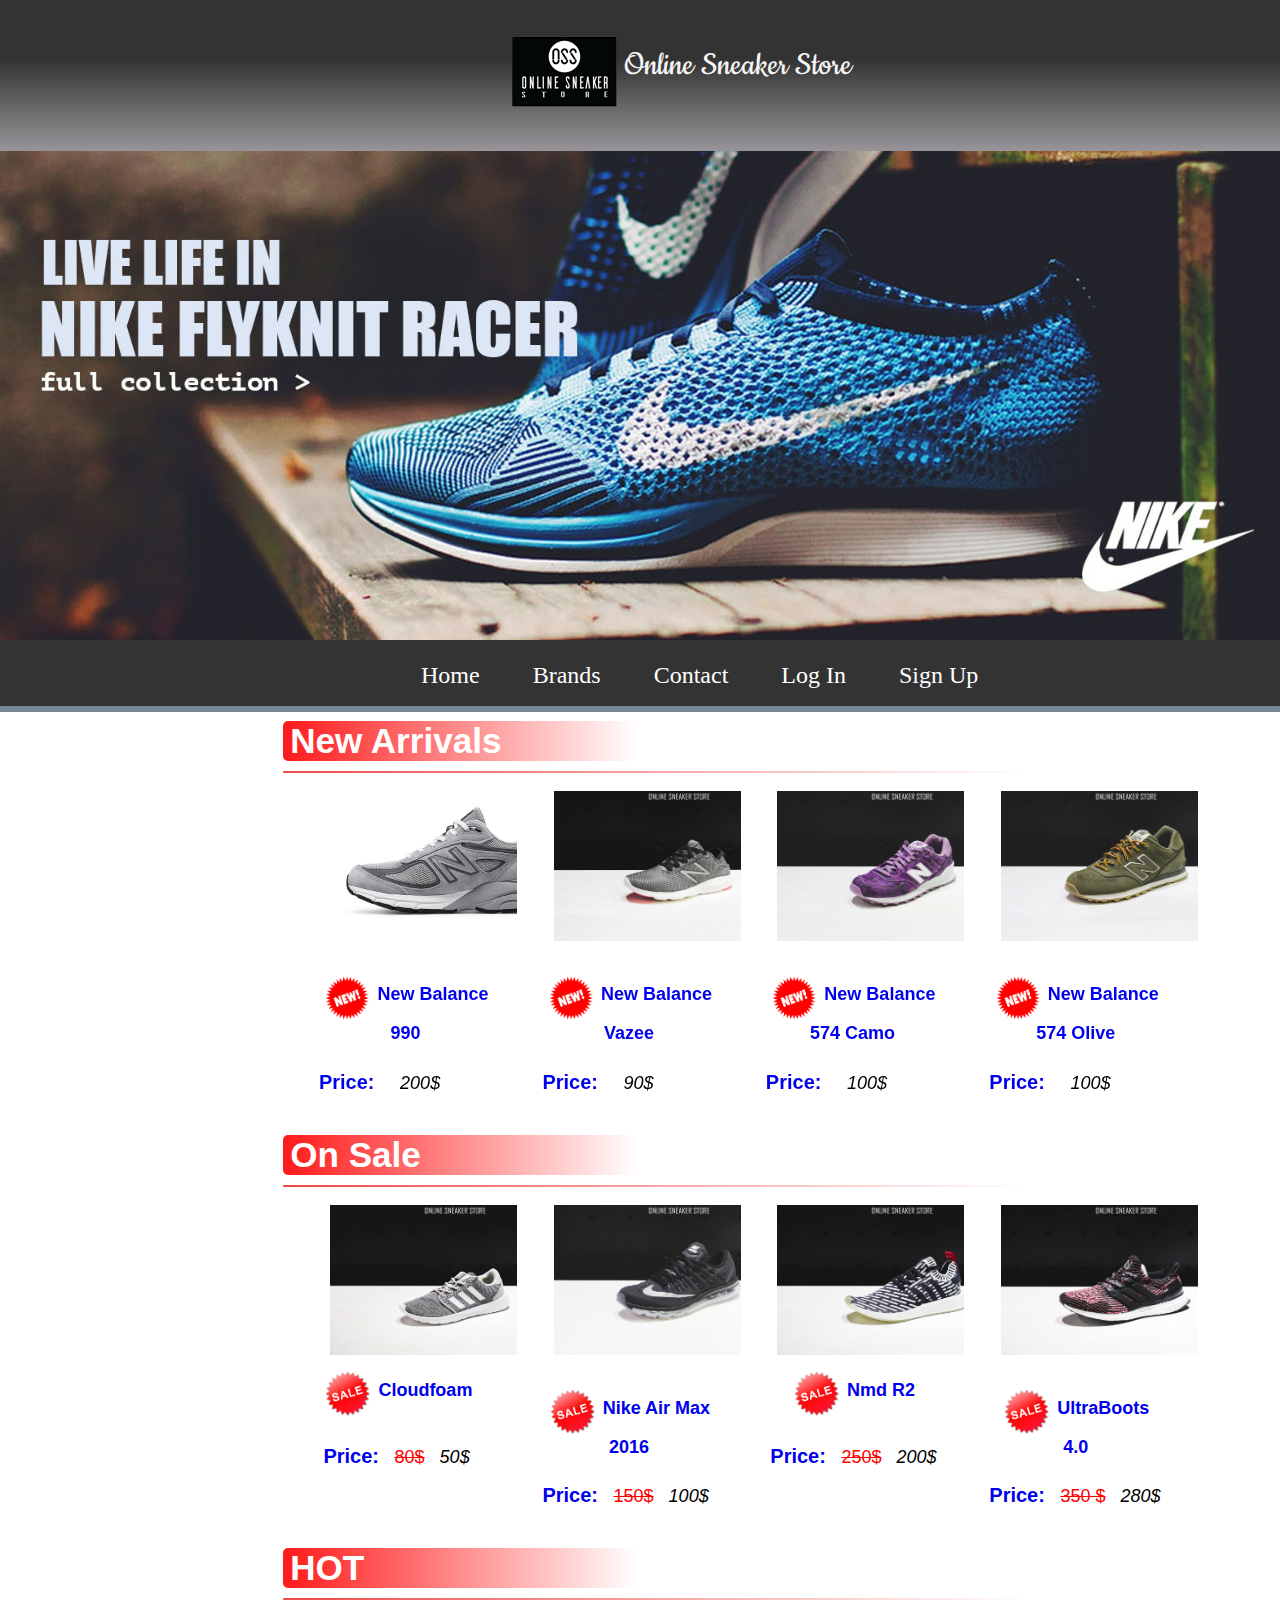
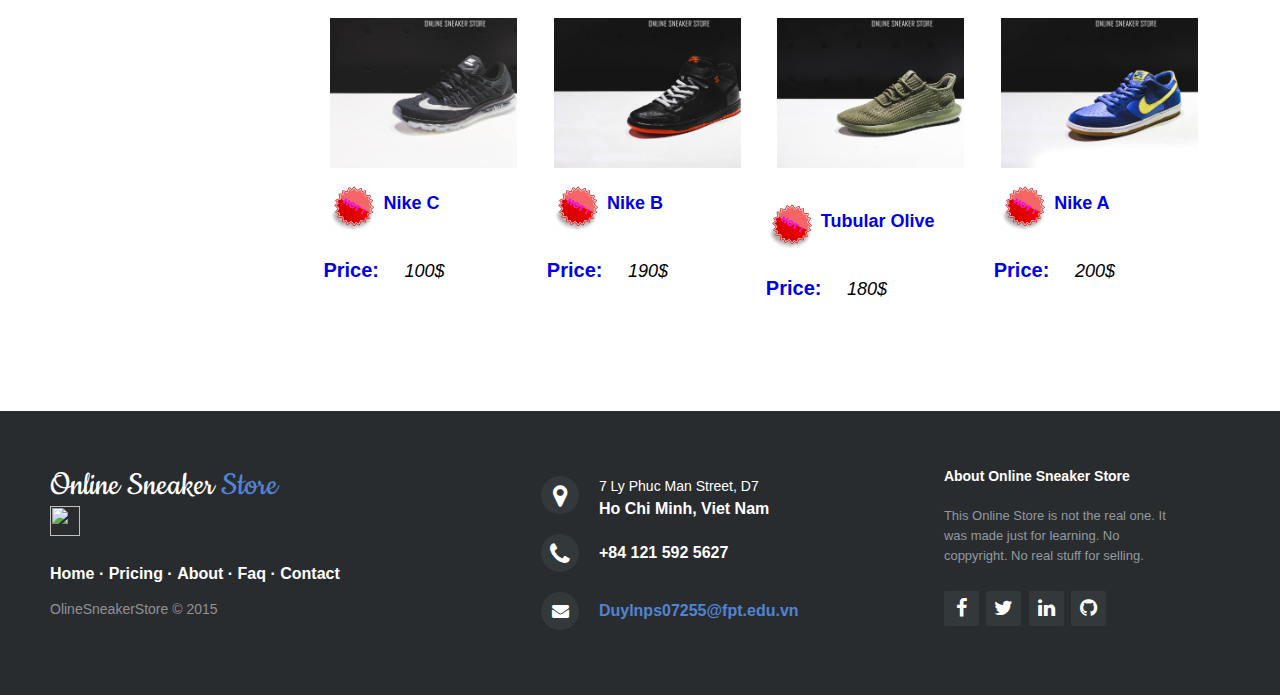
==== index.html @ ec827ec5 "abc" ====
<!DOCTYPE html>
<html>


<head>
    <meta charset="utf-8" />
    <meta http-equiv="X-UA-Compatible" content="IE=edge">
    <title>Online Sneaker Store</title>
    <meta name="viewport" content="width=device-width, initial-scale=1">
    <link rel="stylesheet" type="text/css" media="screen" href="main.css" />
    <script src="main.js"></script>
    <link rel="stylesheet" type="text/css" href="css/indexcss.css">
    <link rel="stylesheet" type="text/css" href="css/footer-distributed-with-address-and-phones.css">
    <link rel="stylesheet" href="http://maxcdn.bootstrapcdn.com/font-awesome/4.2.0/css/font-awesome.min.css">

    <link href="http://fonts.googleapis.com/css?family=Cookie" rel="stylesheet" type="text/css">

    <style>
    </style>
</head>




<body>
    <header>
        <section class="headid">

            <p class="name">
                <img class="logow" src="pics/logow.png" /> Online Sneaker Store
            </p>
        </section>
        <section class="bigpics">
            <img style="width:100%" src="pics/banner.jpg" />
        </section>
        <Section>
            <nav>
                <ul class="ulm">
                    <li class="lim">
                        <a href="#home">Home</a>
                    </li>
                    <li class="lim">
                        <a href="#brands">Brands</a>
                        <ul class="sub-menu">
                            <li>
                                <a href="#"> Addidas</a>
                            </li>
                            <li>
                                <a [href="#"> Nike</a>
                            </li>
                            <li>
                                <a href="#"> New Balance</a>
                            </li>
                            <li>
                                <a href="#"> Puma</a>
                            </li>
                        </ul>
                    </li>
                    <li class="lim">
                        <a href="contact.html">Contact</a>
                    </li>
                    <li class="lim">
                        <a href="LI.html">Log In</a>
                    </li>
                    <li class="lim">
                        <a href="SU.html">Sign Up</a>
                    </li>
                </ul>
            </nav>
        </Section>
    </header>
    <main>
        <section>
            <aside>
                <ul class="sidebar">
                    <!-- <li>Hàng 1</li>
                    <li>Hàng 2</li>
                    <li>Hàng 3</li>
                    <li>Hàng 4</li>
                    <li>Hàng 5</li> -->
                </ul>
            </aside>
        </section>
        <section>
            <article>
                <!-- one tray begin -->
                <div class="container">
                    <div class="titbar">
                        <div class="titdeg">
                            <H3 class="titname">New Arrivals</H3>
                        </div>
                    </div>
                    <hr class="line">
                    <div>
                        <a href='detail.html'>
                            <div class="card">
                                <img src='pics/nb2.jpg' height=150px width=250px style="margin-left: 18%; margin-top: 10px">
                                <img>
                                <div class="prc">
                                    <div>
                                        <p class="titnameprc">
                                            <img src="pics/ico/new.gif" height="50px" width="50px" align="middle" /> New Balance 990
                                        </p>
                                        <H4 style="display:inline-block">Price:</H4>

                                        <p style="margin-left:10px;font-size: 18px;display:inline-block">
                                            <i style="margin-left:10px; color:black"> 200$</i>
                                        </p>
                                    </div>
                                </div>
                            </div>
                        </a>
                        <a href='detail.html'>
                            <div class="card">
                                <img src='pics/Shs/nb111.jpg' height=150px width=250px style="margin-left: 18%; margin-top: 10px">
                                <img>
                                <div class="prc">
                                    <div>
                                        <p class="titnameprc">
                                            <img src="pics/ico/new.gif" height="50px" width="50px" align="middle" /> New Balance Vazee
                                        </p>
                                        <H4 style="display:inline-block">Price:</H4>

                                        <p style="margin-left:10px;font-size: 18px;display:inline-block">
                                            <i style="margin-left:10px; color:black"> 90$</i>
                                        </p>
                                    </div>
                                </div>
                            </div>
                        </a>
                        <a href='detail.html'>
                            <div class="card">
                                <img src='pics/Shs/nb222.jpg' height=150px width=250px style="margin-left: 18%; margin-top: 10px">
                                <img>
                                <div class="prc">
                                    <div>
                                        <p class="titnameprc">
                                            <img src="pics/ico/new.gif" height="50px" width="50px" align="middle" /> New Balance 574 Camo
                                        </p>
                                        <H4 style="display:inline-block">Price:</H4>

                                        <p style="margin-left:10px;font-size: 18px;display:inline-block">
                                            <i style="margin-left:10px; color:black"> 100$</i>
                                        </p>
                                    </div>
                                </div>
                            </div>
                        </a>
                        <a href='detail.html'>
                            <div class="card">
                                <img src='pics/Shs/nb333.jpg' height=150px width=250px style="margin-left: 18%; margin-top: 10px">
                                <img>
                                <div class="prc">
                                    <div>
                                        <p class="titnameprc">
                                            <img src="pics/ico/new.gif" height="50px" width="50px" align="middle" /> New Balance 574 Olive
                                        </p>
                                        <H4 style="display:inline-block">Price:</H4>

                                        <p style="margin-left:10px;font-size: 18px;display:inline-block">
                                            <i style="margin-left:10px; color:black"> 100$ </i>
                                        </p>
                                    </div>
                                </div>
                            </div>
                        </a>
                    </div>
                </div>
                <!-- one tray end -->


                <!-- one tray begin -->
                <div class="container">
                    <div class="titbar">
                        <div class="titdeg">
                            <H3 class="titname">On Sale</H3>
                        </div>
                    </div>
                    <hr class="line">
                    <div>
                        <a href='detail.html'>
                            <div class="card">
                                <img src='pics/Shs/ad111.jpg' height=150px width=250px style="margin-left: 18%; margin-top: 10px">
                                <img>
                                <div class="prc">
                                    <div>
                                        <p class="titnameprc">
                                            <img src="pics/ico/sale.gif" height="50px" width="50px" align="middle" /> Cloudfoam
                                        </p>
                                        <H4 style="display:inline-block">Price:</H4>

                                        <p style="margin-left:10px;font-size: 18px;display:inline-block">
                                            <del style="color: red">80$</del>
                                            <i style="margin-left:10px; color:black"> 50$</i>
                                        </p>
                                    </div>
                                </div>
                            </div>
                        </a>
                        <a href='detail.html'>
                            <div class="card">
                                <img src='pics/Shs/nk111.jpg' height=150px width=250px style="margin-left: 18%; margin-top: 10px">
                                <img>
                                <div class="prc">
                                    <div>
                                        <p class="titnameprc">
                                            <img src="pics/ico/sale.gif" height="50px" width="50px" align="middle" /> Nike Air Max 2016
                                        </p>
                                        <H4 style="display:inline-block">Price:</H4>

                                        <p style="margin-left:10px;font-size: 18px;display:inline-block">
                                            <del style="color: red">150$</del>
                                            <i style="margin-left:10px; color:black"> 100$</i>
                                        </p>
                                    </div>
                                </div>
                            </div>
                        </a>
                        <a href='detail.html'>
                            <div class="card">
                                <img src='pics/Shs/ad333.jpg' height=150px width=250px style="margin-left: 18%; margin-top: 10px">
                                <img>
                                <div class="prc">
                                    <div>
                                        <p class="titnameprc">
                                            <img src="pics/ico/sale.gif" height="50px" width="50px" align="middle" /> Nmd R2
                                        </p>
                                        <H4 style="display:inline-block">Price:</H4>

                                        <p style="margin-left:10px;font-size: 18px;display:inline-block">
                                            <del style="color: red">250$</del>
                                            <i style="margin-left:10px; color:black"> 200$</i>
                                        </p>
                                    </div>
                                </div>
                            </div>
                        </a>
                        <a href='detail.html'>
                            <div class="card">
                                <img src='pics/Shs/ad222.jpg' height=150px width=250px style="margin-left: 18%; margin-top: 10px">
                                <img>
                                <div class="prc">
                                    <div>
                                        <p class="titnameprc">
                                            <img src="pics/ico/sale.gif" height="50px" width="50px" align="middle" /> UltraBoots 4.0
                                        </p>
                                        <H4 style="display:inline-block">Price:</H4>

                                        <p style="margin-left:10px;font-size: 18px;display:inline-block">
                                            <del style="color: red">350 $</del>
                                            <i style="margin-left:10px; color:black">280$</i>
                                        </p>
                                    </div>
                                </div>
                            </div>
                        </a>
                    </div>
                </div>
                <!-- one tray end then begin -->




                <!-- one tray begin -->
                <div class="container">
                    <div class="titbar">
                        <div class="titdeg">
                            <H3 class="titname">HOT</H3>
                        </div>
                    </div>
                    <hr class="line">
                    <div>
                        <a href='detail.html'>
                            <div class="card">
                                <img src='pics/Shs/nk111.jpg' height=150px width=250px style="margin-left: 18%; margin-top: 10px">
                                <img>
                                <div class="prc">
                                    <div>
                                        <p class="titnameprc">
                                            <img src="pics/ico/hot.gif" height="50px" width="50px" align="middle" /> Nike C
                                        </p>
                                        <H4 style="display:inline-block">Price:</H4>

                                        <p style="margin-left:10px;font-size: 18px;display:inline-block">
                                            <i style="margin-left:10px; color:black"> 100$</i>
                                        </p>
                                    </div>
                                </div>
                            </div>
                        </a>
                        <a href='detail.html'>
                            <div class="card">
                                <img src='pics/Shs/nk333.jpg' height=150px width=250px style="margin-left: 18%; margin-top: 10px">
                                <img>
                                <div class="prc">
                                    <div>
                                        <p class="titnameprc">
                                            <img src="pics/ico/hot.gif" height="50px" width="50px" align="middle" /> Nike B
                                        </p>
                                        <H4 style="display:inline-block">Price:</H4>

                                        <p style="margin-left:10px;font-size: 18px;display:inline-block">
                                            <i style="margin-left:10px; color:black"> 190$</i>
                                        </p>
                                    </div>
                                </div>
                            </div>
                        </a>
                        <a href='detail.html'>
                            <div class="card">
                                <img src='pics/Shs/ad444.jpg' height=150px width=250px style="margin-left: 18%; margin-top: 10px">
                                <img>
                                <div class="prc">
                                    <div>
                                        <p class="titnameprc">
                                            <img src="pics/ico/hot.gif" height="50px" width="50px" align="middle" /> Tubular Olive
                                        </p>
                                        <H4 style="display:inline-block">Price:</H4>

                                        <p style="margin-left:10px;font-size: 18px;display:inline-block">
                                            <i style="margin-left:10px; color:black"> 180$</i>
                                        </p>
                                    </div>
                                </div>
                            </div>
                        </a>
                        <a href='detail.html'>
                            <div class="card">
                                <img src='pics/Shs/nk222.jpg' height=150px width=250px style="margin-left: 18%; margin-top: 10px">
                                <img>
                                <div class="prc">
                                    <div>
                                        <p class="titnameprc">
                                            <img src="pics/ico/hot.gif" height="50px" width="50px" align="middle" /> Nike A
                                        </p>
                                        <H4 style="display:inline-block"> Price: </H4>
                                        <p style="margin-left:10px;font-size: 18px;display:inline-block">
                                            <i style="margin-left:10px; color:black"> 200$ </i>
                                        </p>
                                    </div>
                                </div>
                            </div>
                        </a>
                    </div>
                </div>


            </article>
        </section>


    </main>

    <footer class="footer-distributed">

        <div class="footer-left">

            <h3>Online Sneaker
                <span>Store</span>
                
            </h3>
            <img src="pics\logo1.png" width="30px" height="30px">

            <p class="footer-links">
                <a href="index.html">Home</a>
                ·
                <a href="#">Pricing</a>
                ·
                <a href="#">About</a>
                ·
                <a href="#">Faq</a>
                ·
                <a href="contact.html">Contact</a>
            </p>

            <p class="footer-company-name">OlineSneakerStore     &copy; 2015</p>
        </div>

        <div class="footer-center">

            <div>
                <i class="fa fa-map-marker"></i>
                <p>
                    <span>7 Ly Phuc Man Street, D7</span> Ho Chi Minh, Viet Nam</p>
            </div>

            <div>
                <i class="fa fa-phone"></i>
                <p>+84 121 592 5627</p>
            </div>

            <div>
                <i class="fa fa-envelope"></i>
                <p>
                    <a href="mailto:Duylnps07255@fpt.edu.vn">Duylnps07255@fpt.edu.vn</a>
                </p>
            </div>

        </div>

        <div class="footer-right">

            <p class="footer-company-about">
                <span>About Online Sneaker Store</span>
                    This Online Store is not the real one.
                    It was made just for learning.
                    No coppyright.
                    No real stuff for selling.
            </p>

            <div class="footer-icons">

                <a href="#">
                    <i class="fa fa-facebook"></i>
                </a>
                <a href="#">
                    <i class="fa fa-twitter"></i>
                </a>
                <a href="#">
                    <i class="fa fa-linkedin"></i>
                </a>
                <a href="#">
                    <i class="fa fa-github"></i>
                </a>

            </div>

        </div>

    </footer>




</body>

</html>
---- css/indexcss.css ----
body {
    padding: 0;
    margin: 0;
}

header {
    width: 100%;
    overflow: auto;
    background: #333333;
    top: 0px;

}

nav {
     background: #333333;
    line-height: 30px;
    width: 100%;
    border-bottom: 6px solid lightslategrey;
    display: inline-block;
}

main {
    overflow: auto;
    background-color: white;
}

article {
    width: 85%;
    height: 100%;
    background: white;
    float: left;
}

aside {
    min-height: 200px;
    width: 15%;
    background: white;
    float: left;
}
/* 
.Minititle {


    width: 100px;
    height: 100px;
    background-color: red;
    font-size: 30px;
    display: inline;
    margin: 0 auto;
} */

.headid {
    width:100%;
    height: 100px;
    padding-bottom: 15px;
   background: linear-gradient(to bottom, #333333 20%, #979599 100%);
}
.logow{
    margin-left: 40%;
    vertical-align: middle;
}
.name{
    height: 80px;
    font-weight: 700;
    font-size: 30px;  
    color: whitesmoke;
    font: normal 36px 'Cookie', cursive;
}

.sidebar li {
    margin-left: 5px;

    border-width: 2px 2px 1 px 2px;
    background-color: aqua;
    list-style-type: circle;
}

.container {
    margin: 0 auto;
    background-color: white;
    width: 85%;
    height: 100%;
    overflow: auto;
}
    .titbar{
    }
    .titdeg{
        margin-top: 1%;
        margin-bottom: 10px;
        height: 40px;
        font-size: 30px;
        margin-left: 1%;
        margin-right: 0;
        padding: 0;
        width: 40%;
        color: white;
        background: linear-gradient(to right, #ff1a1a 0%, #ffffff 96%);
        border-radius: 5px;
        font-family: 'Gill Sans', 'Gill Sans MT', Calibri, 'Trebuchet MS', sans-serif;
         display: inline-block;
    }
    .titname{
        display: inline-block;
        margin-left: 2%;
        margin-top:0;
        
    }
    .line{
        height: 2px;
        background: linear-gradient(to right, #ee4848 0%, #ffffff 86%);
        margin-left:1%;
        margin-top:0;
        width: 93.5%;
        border: none;
        border-radius: 1px;
    }
.card {
    float: left;
    margin-left: 20px;
    width: 22%;
    background-color: white;
    font-family: 'Segoe UI', Tahoma, Geneva, Verdana, sans-serif
}
.card>div>p{
    margin-left: 10px;
}
.card>div p:hover{
    color: red;
    
}
      .prc{
        margin-left: 10%;
        font-size: 20px;
        padding: 5px;
        display: inline-block;
        
  } 

   .titnameprc{
       font-size: 30px;
       font-weight: bolder;
      
   }
  .prc p{
      margin:0;
      padding: 0;
      text-align: center;
      background-color:white;
      font-size: 18px;
  }
  .prc img{
      margin-top: 5px;
      vertical-align: middle;
  }

.sectionside {
    height: 100%;
}

.bigpics {
    width: 100%;
    min-height: 250px;
    padding: 0;
}

.title {
    width: 300px;
    margin: 0 auto;
    background-color: orange;


}

footer {
    font-size: 20px;
    color:white;
    margin-top: 2%;
    min-height: 50px;
    background: grey;
    clear: both;
}
    .footer1{
        padding-right: 5%;
        margin-left: 30%;
        border-right: 2px solid #111111 ;
        display: inline-block;
    }

    .footer2{
        margin-left: 5%;
        display: inline-block;
    }
.ulm {
    list-style-type: none;
    margin-top:0;
    margin-bottom: 0;
    margin-left: 30%;
    padding: 0;
    overflow: hidden;
    /* background-color: #333333;   */
    width: 700px  
    
}
.lim {
    font-family: fantasy;
    float: left;
    margin-left: 3%;
}   

.lim a {
    display: block;
    color: white;
    text-align: center;
    margin-top: 0;
    margin-bottom: 0;
    padding: 16px;
    text-decoration: none;
    font-size: 150%;
    height: 100%;
    /* background-color: #333333; */
}

.lim a:hover {
    background-color: #202020;
    font-size: 170%;
    font-weight: bolder;
    border-radius: 1px 5px;
}

    .sub-menu{
        font-size: 14px;
        margin:0;
        padding: 0px;
        border-radius: 5px;
        box-shadow: 0 0 5px darkslategray;
        list-style: none;         
        width: 170px;
        position: absolute;
        display:none;
        background-color: #333333;
    }
    .sub-menu>li>a:hover{
        background-color: white;
        border-radius: 5px;
        font-weight: bolder;
        color: #333333;
    }
ul.ulm>li:hover>.sub-menu
{
    display:block;
}

.sidebar {
    list-style-type: disc;
    padding: 0;
    height: 100%;

}
.framedt{
    width: 800px;
    height: 450px;
    margin-left: 2%;
    margin-top: 2%;
}
.iframe{
    margin: 0 auto;
    float: left;
    overflow-y: auto;
    width: 100%;
    
}
.secdet{  
    float: left;
    width:85%;
}
.gallery{
     margin-left: 10px;
     margin-top: 5px;
     

}
.inftab{
    min-width: 300px;
    min-height: 500px;
    float: right;
    background-color:red;
    border: 5px solid Black;
    overflow: auto;
    margin-right: 25px;
}
.logo{
    position: fixed;
    height: 100px;
    width: 100px;
    background-color: red;  
}
.infotab
{   padding: 5px;
    margin-bottom: 5%;
    margin-left: 5%;
    width: 792px;
    min-height: 200px;
    background-color: lightgoldenrodyellow;
    clear: both;
    border: 1px solid black;
    box-shadow: 5px 5px 5px grey   ;
}
.buytab
{   margin-top: 2%;
    margin-right: 15%;
    width: 200px;
    min-height: 300px;
    float: right;
    background-color:white;
    border: 1px solid white;
    overflow: auto;
    overflow-x: hidden;
    overflow-y: hidden;
   
}
.mninf{
    font-size: 20px;
    font-family: -apple-system, BlinkMacSystemFont, 'Segoe UI', Roboto, Oxygen, Ubuntu, Cantarell, 'Open Sans', 'Helvetica Neue', sans-serif
}
.mninf>p{
      display: inline-block;
}
.mninf>div>p{
    display: inline-block;
    color: red;
    font-weight: bolder;
    padding-left: 10px;
}
.price{
    padding: 0;
}
.mninftit{
    margin-left: 1%;
    font-family: fantasy;
    font-size: 25px;
    font-weight: bolder;

}
.szlst{
    position: relative;
    padding: 0; 
    margin-top: 0%;
    margin-left:0;
    display: inline-block;
    float:left;
    width: 100%;
}

.ul.vmenu
 {
    marign:0px;
    padding: 0px;
    border-radius: 5px;
    box-shadow: 0 0 5px darkgray;
    list-style: none;
 }
 ul.vmenu>li>a{
     display: block;
     line-height: 30px;
     border-bottom: 1px dotted darkgrey;
     text-decoration: none;
     font-variant: small-caps;
     color: darkgray;
     padding-left: 25px;
 }
  ul.vmenu>li>a:hover{
      font-weight: bolder;
      color:black;
  }
  .dtlname{
      margin-bottom: 0;
      margin-left: 19%;
      font-size: 50px;
      font-family: fantasy;
  }
button{
    float: left;
    margin-top: 17px;
    font-family: Verdana, Geneva, Tahoma, sans-serif;
    font-size: 30px;
    width: 150px;
    height: 50px;
    background-color: #ee4848;
    border-radius: 5px;

}
.sltr{
    height: 50px;
    width: 80px;
    font-size: 20px;
    margin-left:0;
}
.video{
    margin-left: 5%;
    padding-bottom: 2%;
}
---- css/footer-distributed-with-address-and-phones.css ----
.footer-distributed{
	background-color: #292c2f;
	box-shadow: 0 1px 1px 0 rgba(0, 0, 0, 0.12);
	box-sizing: border-box;
	width: 100%;
	text-align: left;
	font: bold 16px sans-serif;

	padding: 55px 50px;
	margin-top: 80px;
}

.footer-distributed .footer-left,
.footer-distributed .footer-center,
.footer-distributed .footer-right{
	display: inline-block;
	vertical-align: top;
}

/* Footer left */

.footer-distributed .footer-left{
	width: 40%;
}

/* The company logo */

.footer-distributed h3{
	color:  #ffffff;
	font: normal 36px 'Cookie', cursive;
	margin: 0;
}

.footer-distributed h3 span{
	color:  #5383d3;
}

/* Footer links */

.footer-distributed .footer-links{
	color:  #ffffff;
	margin: 20px 0 12px;
	padding: 0;
}

.footer-distributed .footer-links a{
	display:inline-block;
	line-height: 1.8;
	text-decoration: none;
	color:  inherit;
}

.footer-distributed .footer-company-name{
	color:  #8f9296;
	font-size: 14px;
	font-weight: normal;
	margin: 0;
}

/* Footer Center */

.footer-distributed .footer-center{
	width: 35%;
}

.footer-distributed .footer-center i{
	background-color:  #33383b;
	color: #ffffff;
	font-size: 25px;
	width: 38px;
	height: 38px;
	border-radius: 50%;
	text-align: center;
	line-height: 42px;
	margin: 10px 15px;
	vertical-align: middle;
}

.footer-distributed .footer-center i.fa-envelope{
	font-size: 17px;
	line-height: 38px;
}

.footer-distributed .footer-center p{
	display: inline-block;
	color: #ffffff;
	vertical-align: middle;
	margin:0;
}

.footer-distributed .footer-center p span{
	display:block;
	font-weight: normal;
	font-size:14px;
	line-height:2;
}

.footer-distributed .footer-center p a{
	color:  #5383d3;
	text-decoration: none;;
}


/* Footer Right */

.footer-distributed .footer-right{
	width: 20%;
}

.footer-distributed .footer-company-about{
	line-height: 20px;
	color:  #92999f;
	font-size: 13px;
	font-weight: normal;
	margin: 0;
}

.footer-distributed .footer-company-about span{
	display: block;
	color:  #ffffff;
	font-size: 14px;
	font-weight: bold;
	margin-bottom: 20px;
}

.footer-distributed .footer-icons{
	margin-top: 25px;
}

.footer-distributed .footer-icons a{
	display: inline-block;
	width: 35px;
	height: 35px;
	cursor: pointer;
	background-color:  #33383b;
	border-radius: 2px;

	font-size: 20px;
	color: #ffffff;
	text-align: center;
	line-height: 35px;

	margin-right: 3px;
	margin-bottom: 5px;
}

/* If you don't want the footer to be responsive, remove these media queries */

@media (max-width: 880px) {

	.footer-distributed{
		font: bold 14px sans-serif;
	}

	.footer-distributed .footer-left,
	.footer-distributed .footer-center,
	.footer-distributed .footer-right{
		display: block;
		width: 100%;
		margin-bottom: 40px;
		text-align: center;
	}

	.footer-distributed .footer-center i{
		margin-left: 0;
	}

}
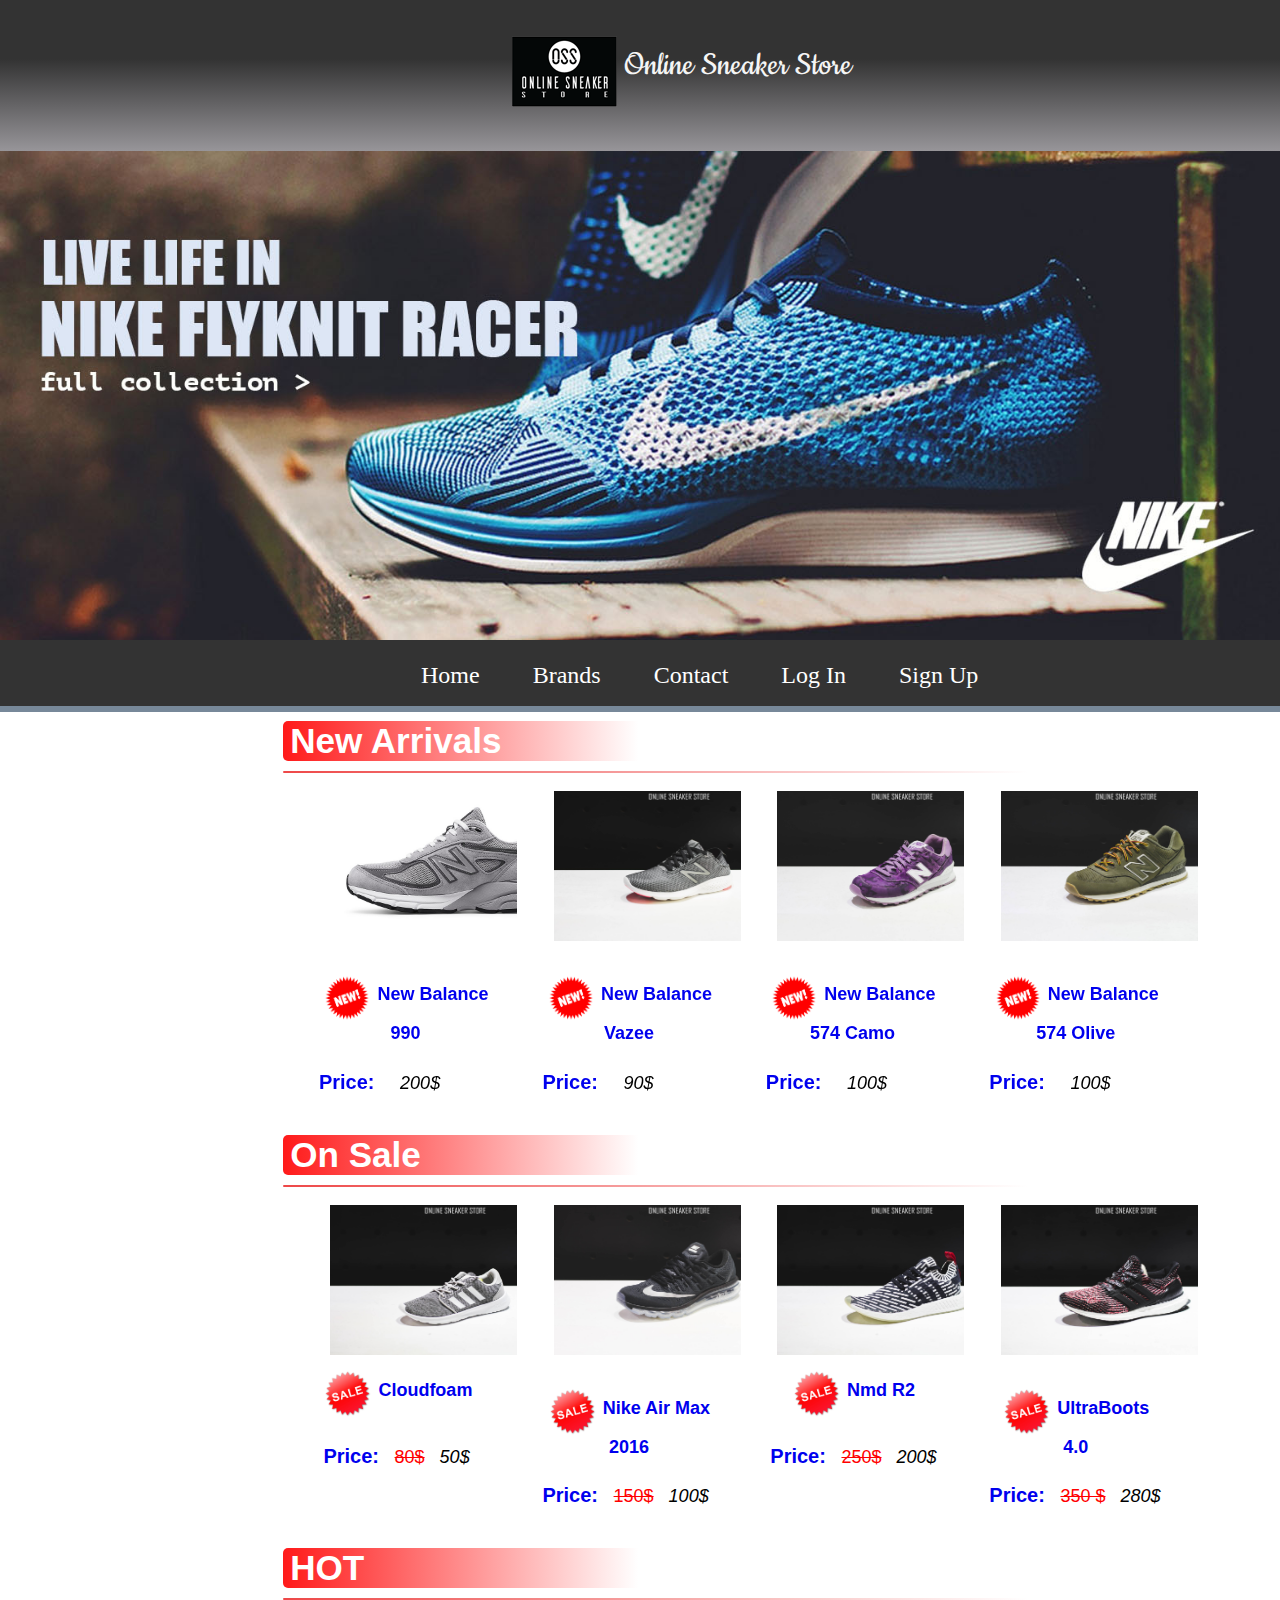
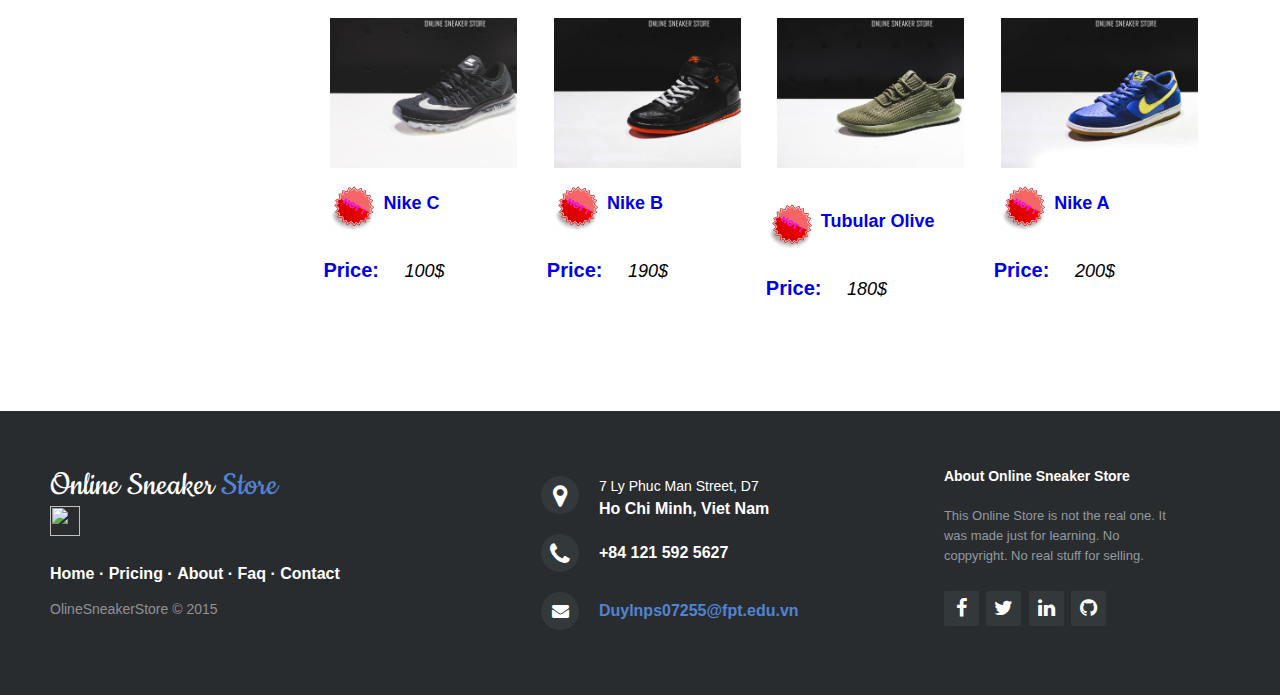
==== commit 8b63add4: "Update index.html" ====
--- a/index.html
+++ b/index.html
@@ -359,7 +359,7 @@
                 <span>Store</span>
                 
             </h3>
-            <img src="pics\logo1.png" width="30px" height="30px">
+            <img src='pics\logo1.png' width="30px" height="30px">
 
             <p class="footer-links">
                 <a href="index.html">Home</a>
@@ -434,4 +434,4 @@
 
 </body>
 
-</html>+</html>
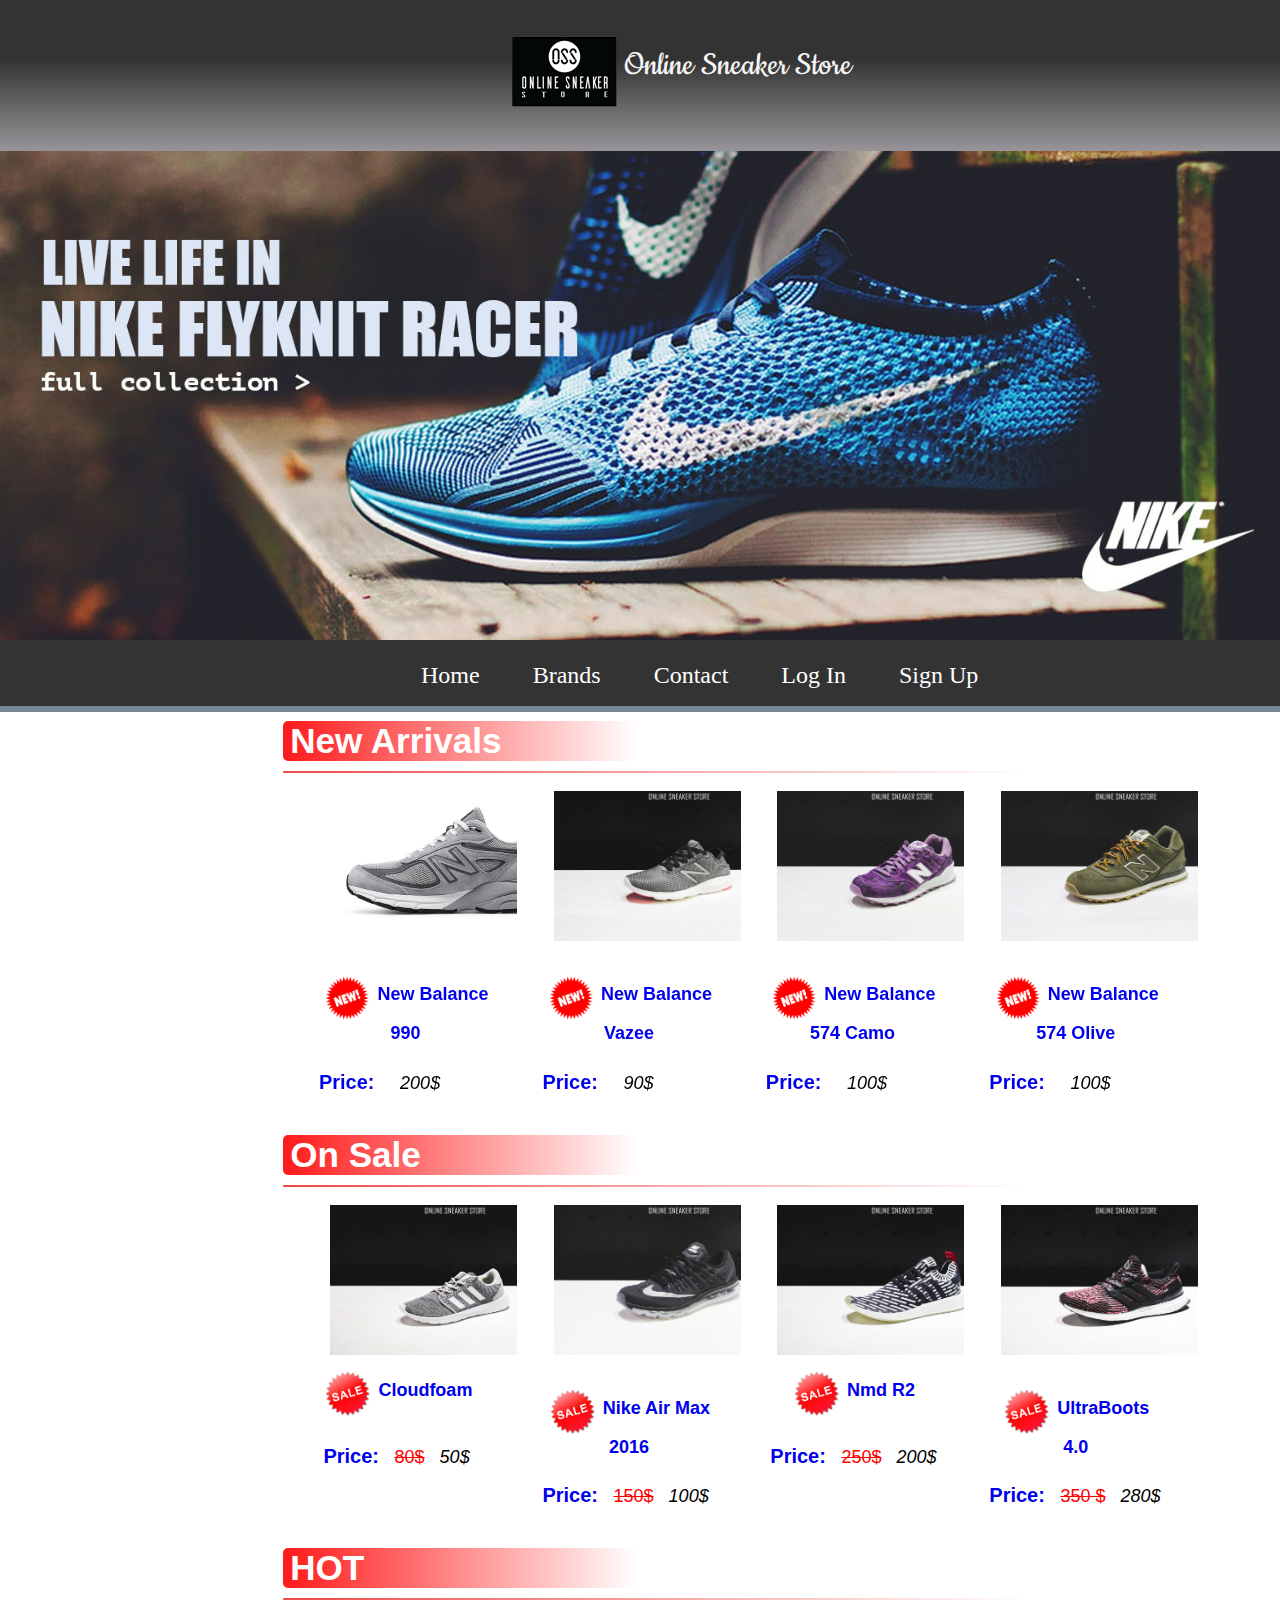
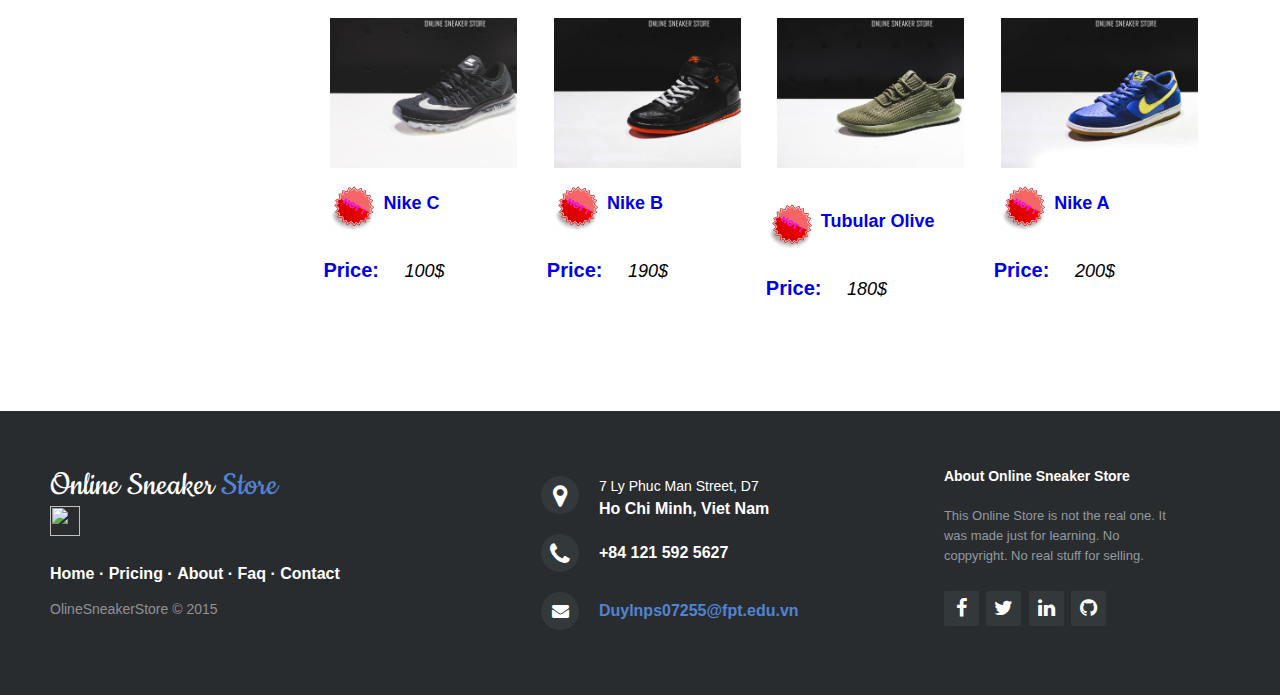
==== commit 7bbdef9a: "Update index.html" ====
--- a/index.html
+++ b/index.html
@@ -359,7 +359,7 @@
                 <span>Store</span>
                 
             </h3>
-            <img src='pics\logo1.png' width="30px" height="30px">
+            <img src='pics/logo1.png' width="30px" height="30px">
 
             <p class="footer-links">
                 <a href="index.html">Home</a>
